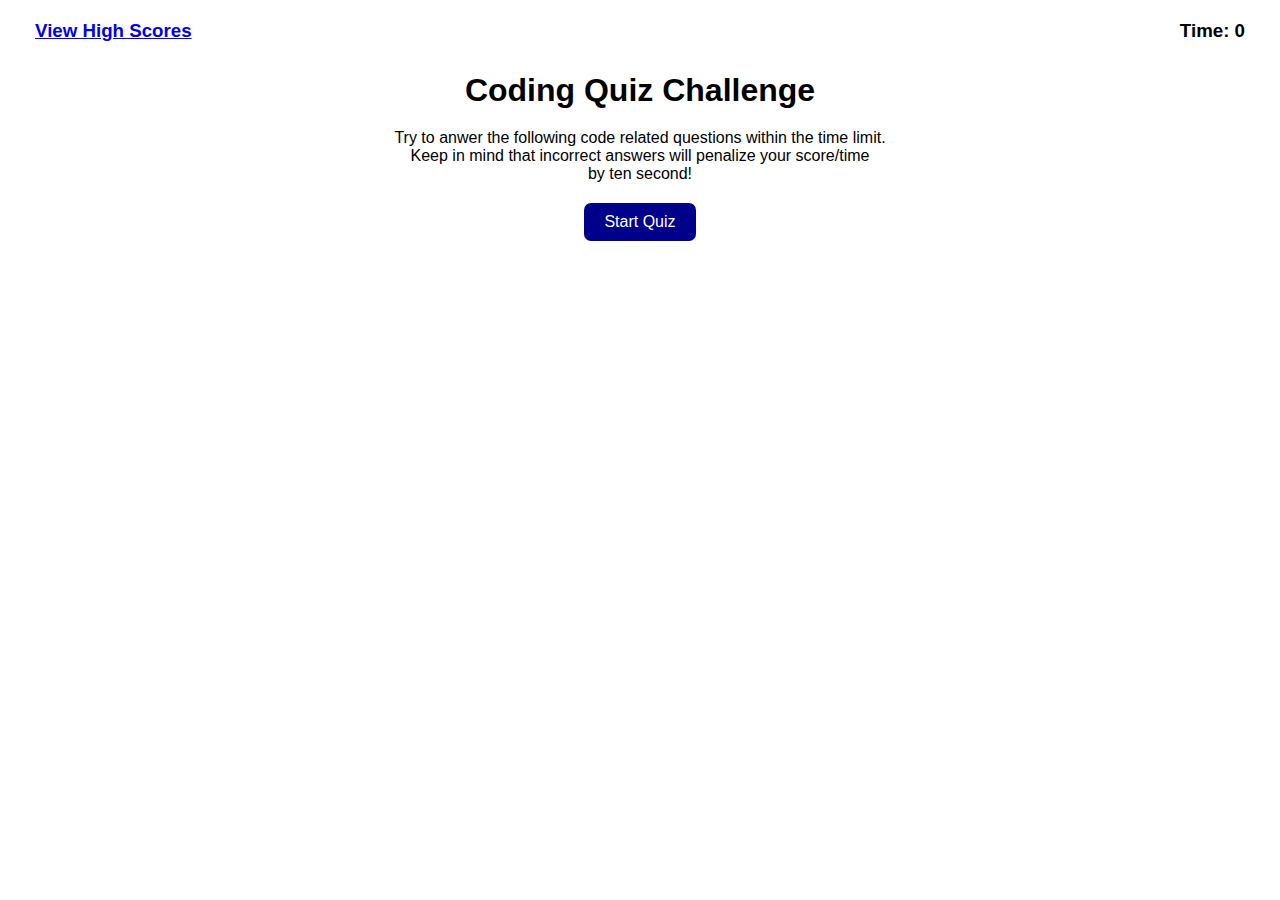
==== index.html @ 522871e5 "timer working" ====
<!DOCTYPE html>
<html lang="en">
<head>
    <meta charset="UTF-8">
    <meta name="viewport" content="width=device-width, initial-scale=1.0">
    <meta http-equiv='X-US-Compatible' content='ie=edge'>
    <title>Coding Quiz Challenge!</title>
    <link rel='stylesheet' href='./assets/style.css'>
</head>
<body>
    <header>
        <h3>
            <a href='highscores.html'>View High Scores</a>
        </h3>
        <h3 id='timer'>Time: 0</h3>    
    </header>
    <main class='container' id='page-content'>
        <h1> Coding Quiz Challenge</h1>
        <p> 
            Try to anwer the following code related questions within the time limit.</br>
            Keep in mind that incorrect answers will penalize your score/time</br>
            by ten second!
        </p>
        <button type='button' id='btn-start'>Start Quiz</button>
    </main>
    
    <script src='./assets/script.js'></script>
</body>
</html>
---- assets/style.css ----
* {
    margin: 0;
    padding: 0;
    box-sizing: border-box;
}
body {
    font-family: Helvetica, Arial, sans-serif;
}
header {
    display: flex;
    justify-content: space-between;
    flex-wrap: wrap;
    padding: 20px 35px;
}
main {
    display: flex;
    flex-wrap: wrap;
    justify-content: center;
}
h1 {
    width: 100%;
    display:flex;
    justify-content: center;
    padding: 10px;
}
p {
    width: 100%;
    display: flex;
    justify-content: center;
    padding: 10px;
    text-align: center;
}
button {
    background-color: darkblue;
    color: white;
    border: none;
    padding: 10px 20px;
    margin: 10px;
    font-size: 16px;
    border-radius: 7px;
    

}
button:hover {
    background-color: purple;
    cursor: pointer;
}
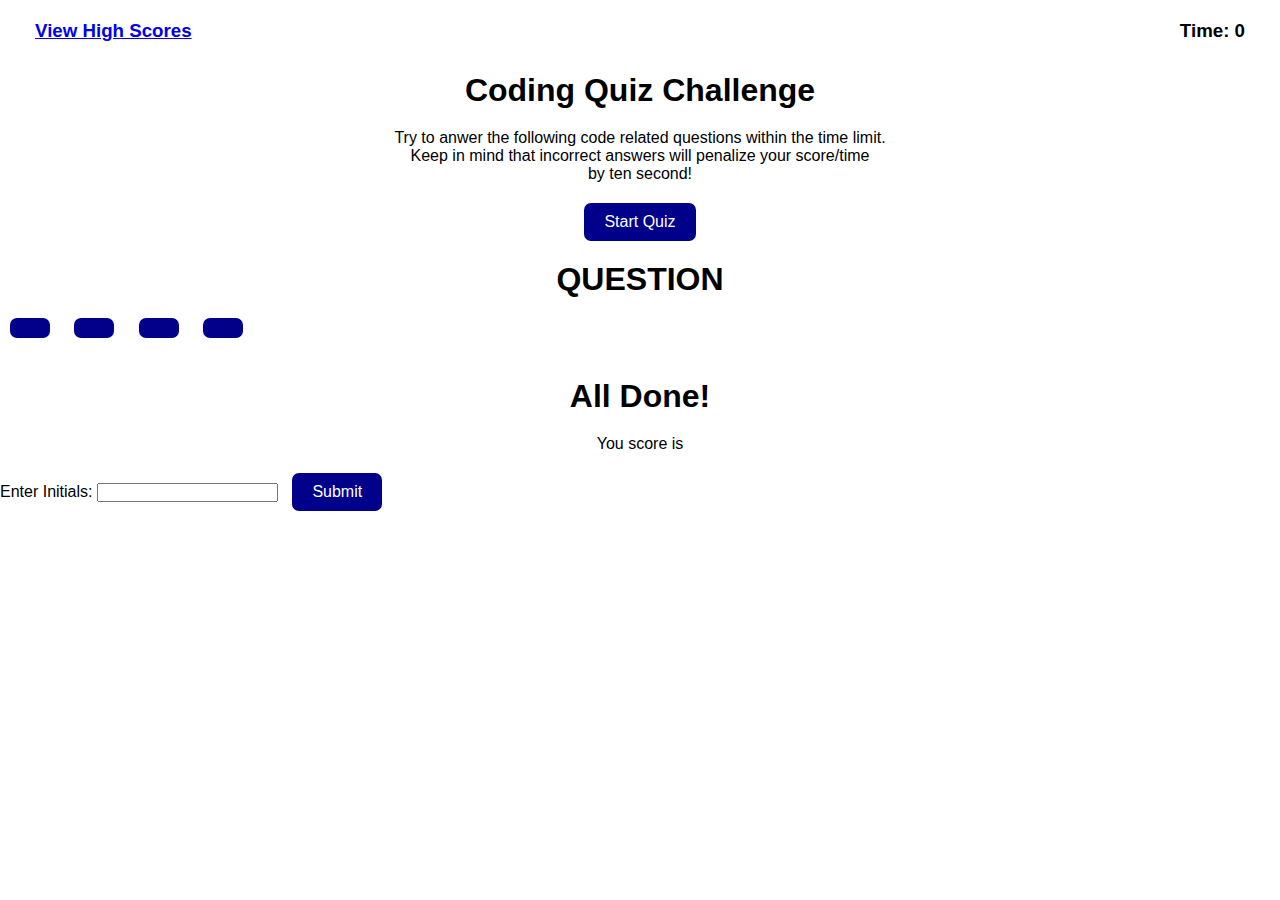
==== commit a69d45db: "created quiz and end quiz container" ====
--- a/index.html
+++ b/index.html
@@ -14,7 +14,8 @@
         </h3>
         <h3 id='timer'>Time: 0</h3>    
     </header>
-    <main class='container' id='page-content'>
+    <!-- Home Screen to Start Quiz-->
+    <div class='home-container' id='home-content'>
         <h1> Coding Quiz Challenge</h1>
         <p> 
             Try to anwer the following code related questions within the time limit.</br>
@@ -22,7 +23,29 @@
             by ten second!
         </p>
         <button type='button' id='btn-start'>Start Quiz</button>
-    </main>
+    </div>
+    <!-- Quiz Container -->
+    <div class="grid">
+        <div id="quiz">
+            <h1 id='question'>QUESTION</h1>
+            <div class="buttons">
+                <button id="btn0"><span id="choice0"></span></button>
+                <button id="btn1"><span id="choice1"></span></button>
+                <button id="btn2"><span id="choice2"></span></button>
+                <button id="btn3"><span id="choice3"></span></button>
+            </div>
+            <p id='feedback'></p>
+        </div>
+    </div>
+    <!-- Finished Quiz -->
+    <div>
+        <h1>All Done!</h1>
+        <p id='user-score'>You score is </p>
+        <form class='score-form'>
+            <label for='new-score'> Enter Initials:</label>
+            <input type='text' id='userInitials'>
+            <button type='submit' class='btn-submit'>Submit</button>
+        </form>
     
     <script src='./assets/script.js'></script>
 </body>
--- a/assets/style.css
+++ b/assets/style.css
@@ -12,7 +12,7 @@
     flex-wrap: wrap;
     padding: 20px 35px;
 }
-main {
+.home-container {
     display: flex;
     flex-wrap: wrap;
     justify-content: center;
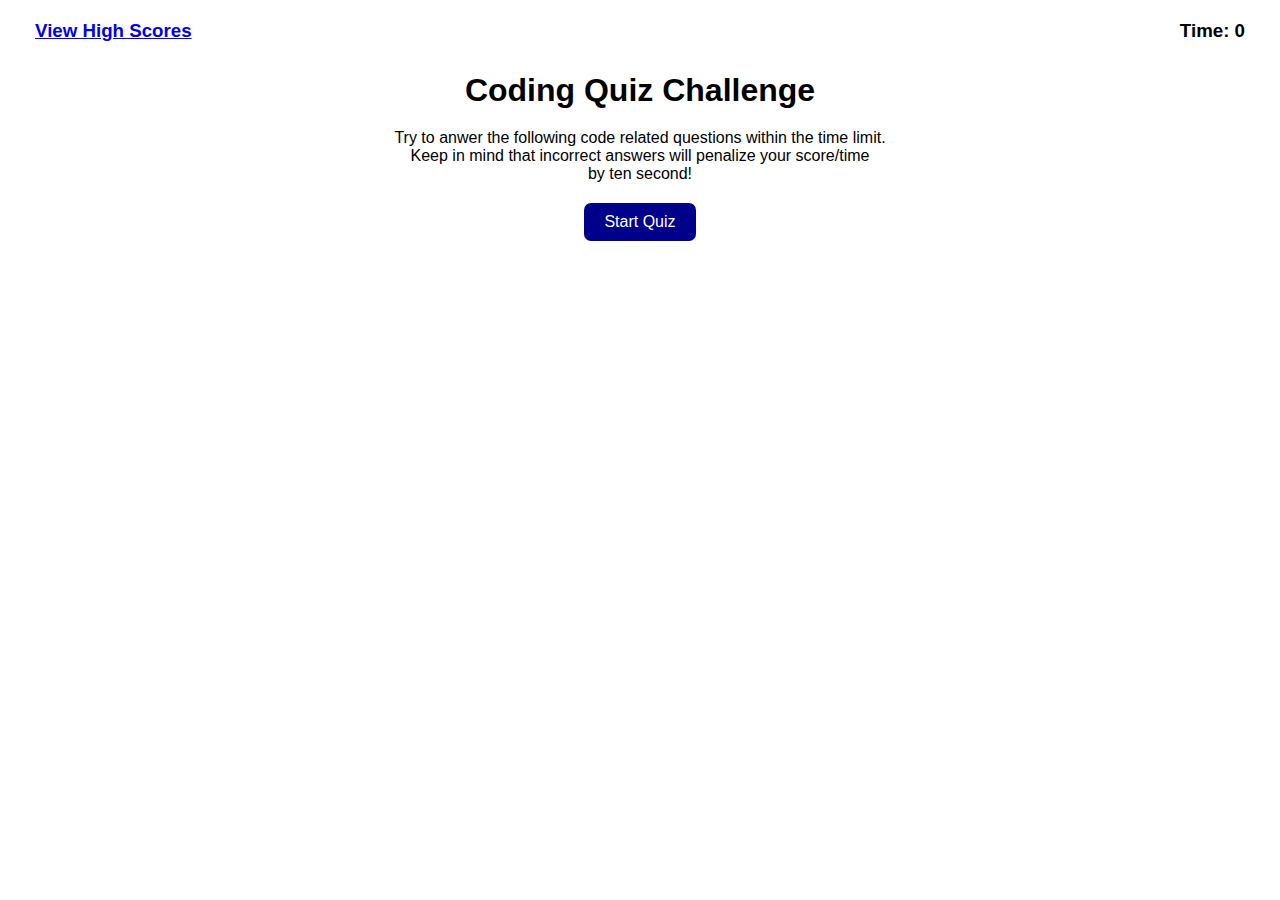
==== commit d81a581a: "created startQuiz function" ====
--- a/index.html
+++ b/index.html
@@ -25,8 +25,8 @@
         <button type='button' id='btn-start'>Start Quiz</button>
     </div>
     <!-- Quiz Container -->
-    <div class="grid">
-        <div id="quiz">
+    <div class="grid d-none" id='quiz'>
+        <div>
             <h1 id='question'>QUESTION</h1>
             <div class="buttons">
                 <button id="btn0"><span id="choice0"></span></button>
@@ -38,7 +38,7 @@
         </div>
     </div>
     <!-- Finished Quiz -->
-    <div>
+    <div class='home-container d-none'>
         <h1>All Done!</h1>
         <p id='user-score'>You score is </p>
         <form class='score-form'>
--- a/assets/style.css
+++ b/assets/style.css
@@ -44,4 +44,7 @@
 button:hover {
     background-color: purple;
     cursor: pointer;
+}
+.d-none {
+    display: none;
 }